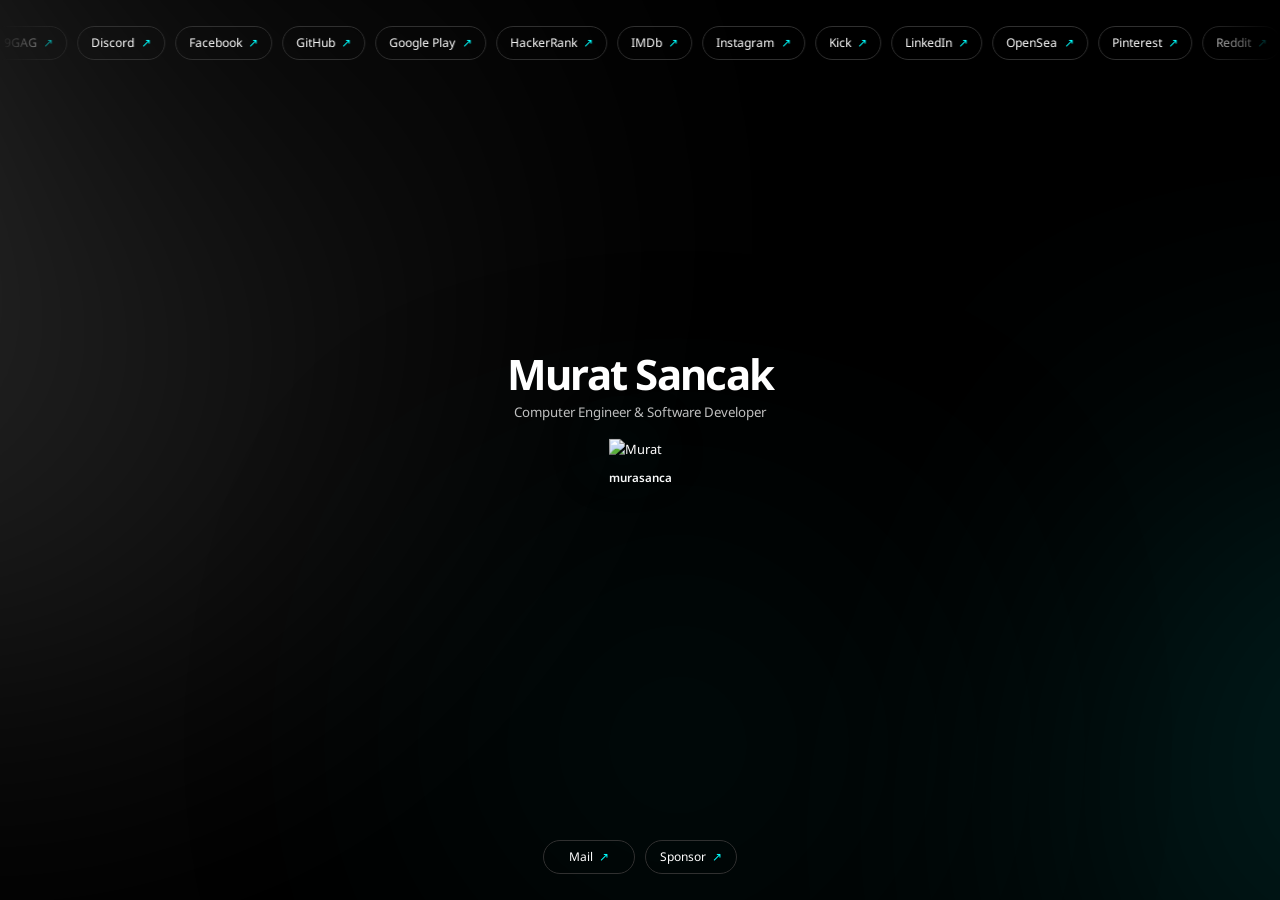
==== index.html @ 0aafee6d "Redesign murasanca.com Builds the production-ready static website for Murat Sancak.  - Adds an acces" ====
<!doctype html><html lang="en"><head><meta charset="utf-8"><meta name="viewport" content="width=device-width,initial-scale=1,viewport-fit=cover"><title>Murat Sancak — Computer Engineer & Software Developer</title><meta name="description" content="The official website of Murat Sancak (murasanca), a computer engineer and software developer."><link rel="canonical" href="https://murasanca.com/"><meta property="og:type" content="profile"><meta property="og:title" content="Murat Sancak — Computer Engineer & Software Developer"><meta property="og:description" content="Computer Engineer & Software Developer."><meta property="og:url" content="https://murasanca.com/"><meta name="twitter:card" content="summary_large_image"><meta name="theme-color" content="#05060a"><link rel="icon" href="https://raw.githubusercontent.com/murasanca/Database/refs/heads/main/MS/ms.svg" type="image/svg+xml"><link rel="stylesheet" href="/assets/css/site.css"><script type="application/ld+json">{"@context":"https://schema.org","@graph":[{"@type":"Person","@id":"https://murasanca.com/#person","name":"Murat Sancak","alternateName":"murasanca","url":"https://murasanca.com/","jobTitle":["Computer Engineer","Software Developer"],"sameAs":["https://github.com/murasanca","https://linkedin.murasanca.com","https://unity.murasanca.com","https://x.murasanca.com"]},{"@type":"WebSite","url":"https://murasanca.com/","name":"Murat Sancak — murasanca","publisher":{"@id":"https://murasanca.com/#person"}},{"@type":"ProfilePage","url":"https://murasanca.com/","name":"Murat Sancak","about":{"@id":"https://murasanca.com/#person"}}]}</script></head><body><a class="skip-link" href="#main">Skip To Content</a><div class="lights" aria-hidden="true"><i></i><i></i><i></i></div><main id="main" class="home"><section class="identity"><div class="identity-copy"><h1>Murat Sancak</h1><p class="title">Computer Engineer &amp; Software Developer</p></div><img class="center-logo" src="https://raw.githubusercontent.com/murasanca/Database/refs/heads/main/MS/ms.svg" width="1433" height="520" alt="Murat Sancak"><p class="handle">murasanca</p></section><section class="link-stream" aria-label="Linked List"><div class="marquee" data-marquee><div class="marquee-track">
<a href="https://9gag.murasanca.com" target="_blank" rel="noopener noreferrer">9GAG <span>↗</span></a><a href="https://discord.murasanca.com" target="_blank" rel="noopener noreferrer">Discord <span>↗</span></a><a href="https://facebook.murasanca.com" target="_blank" rel="noopener noreferrer">Facebook <span>↗</span></a><a href="https://github.murasanca.com" target="_blank" rel="noopener noreferrer">GitHub <span>↗</span></a><a href="https://googleplay.murasanca.com" target="_blank" rel="noopener noreferrer">Google Play <span>↗</span></a><a href="https://hackerrank.murasanca.com" target="_blank" rel="noopener noreferrer">HackerRank <span>↗</span></a><a href="https://imdb.murasanca.com" target="_blank" rel="noopener noreferrer">IMDb <span>↗</span></a><a href="https://instagram.murasanca.com" target="_blank" rel="noopener noreferrer">Instagram <span>↗</span></a><a href="https://kick.murasanca.com" target="_blank" rel="noopener noreferrer">Kick <span>↗</span></a><a href="https://linkedin.murasanca.com" target="_blank" rel="noopener noreferrer">LinkedIn <span>↗</span></a><a href="https://opensea.murasanca.com" target="_blank" rel="noopener noreferrer">OpenSea <span>↗</span></a><a href="https://pinterest.murasanca.com" target="_blank" rel="noopener noreferrer">Pinterest <span>↗</span></a><a href="https://reddit.murasanca.com" target="_blank" rel="noopener noreferrer">Reddit <span>↗</span></a><a href="https://soundcloud.murasanca.com" target="_blank" rel="noopener noreferrer">SoundCloud <span>↗</span></a><a href="https://spotify.murasanca.com" target="_blank" rel="noopener noreferrer">Spotify <span>↗</span></a><a href="https://steam.murasanca.com" target="_blank" rel="noopener noreferrer">Steam <span>↗</span></a><a href="https://telegram.murasanca.com" target="_blank" rel="noopener noreferrer">Telegram <span>↗</span></a><a href="https://threads.murasanca.com" target="_blank" rel="noopener noreferrer">Threads <span>↗</span></a><a href="https://tiktok.murasanca.com" target="_blank" rel="noopener noreferrer">TikTok <span>↗</span></a><a href="https://turkcell.murasanca.com" target="_blank" rel="noopener noreferrer">Turkcell <span>↗</span></a><a href="https://twitch.murasanca.com" target="_blank" rel="noopener noreferrer">Twitch <span>↗</span></a><a href="https://unity.murasanca.com" target="_blank" rel="noopener noreferrer">Unity <span>↗</span></a><a href="https://x.murasanca.com" target="_blank" rel="noopener noreferrer">X <span>↗</span></a><a href="https://youtube.murasanca.com" target="_blank" rel="noopener noreferrer">YouTube <span>↗</span></a></div></div></section><nav class="actions" aria-label="Contact And Support"><a href="mailto:murasanca@pm.me" target="_blank" rel="noopener noreferrer">Mail <span>↗</span></a><a href="https://github.com/sponsors/murasanca" target="_blank" rel="noopener noreferrer">Sponsor <span>↗</span></a></nav></main><script src="/assets/js/site.js" defer></script></body></html>
---- assets/css/site.css ----
@import url('https://fonts.googleapis.com/css2?family=Noto+Sans:wght@400;600;700&display=swap');:root{color-scheme:dark;--phi:1.618;--edge:clamp(.75rem,2.2vmin,1.618rem);--u:clamp(.5rem,.44rem + .25vw,.809rem);--s1:calc(var(--u)*var(--phi));--s2:calc(var(--s1)*var(--phi));--s3:calc(var(--s2)*var(--phi));--s4:calc(var(--s3)*var(--phi));--f0:clamp(.68rem,.63rem + .22vw,.88rem);--f1:calc(var(--f0)*var(--phi));--f2:calc(var(--f1)*var(--phi));--white:#FFFFFF;--gray:#808080;--light-gray:#C0C0C0;--cyan:#00FFFF;--black:#000000}*{box-sizing:border-box}html,body{background:var(--black)}body{margin:0;min-height:100dvh;color:var(--white);font:400 var(--f0)/1.618 'Noto Sans',sans-serif;overflow:hidden}a{color:inherit;text-decoration:none}img,iframe{max-width:100%}:focus-visible{outline:2px solid var(--cyan);outline-offset:calc(var(--u)/var(--phi))}.skip-link{position:fixed;z-index:100;left:var(--edge);top:var(--edge);padding:var(--u) var(--s1);border-radius:999px;background:#101010;transform:translateY(-200%)}.skip-link:focus{transform:none}.lights{position:fixed;inset:0;z-index:0;overflow:hidden;pointer-events:none;background:#000000}.lights i{position:absolute;display:block;aspect-ratio:1;border-radius:50%;filter:blur(clamp(5rem,12vw,10rem));opacity:.22;will-change:transform}.lights i:nth-child(1){width:61.8vmax;left:-38.2vmax;top:-23.6vmax;background:conic-gradient(#000000,#101010,#202020,#303030,#404040,#505050,#606060,#707070,#808080,#909090,#A0A0A0,#B0B0B0,#C0C0C0,#D0D0D0,#E0E0E0,#F0F0F0,#FFFFFF,#808080,#000000);animation:light-one 26.18s ease-in-out infinite alternate}.lights i:nth-child(2){width:38.2vmax;right:-23.6vmax;bottom:-14.6vmax;background:conic-gradient(#00FFFF,#00F0F0,#00E0E0,#00D0D0,#00C0C0,#00B0B0,#00A0A0,#009090,#008080,#007070,#006060,#005050,#004040,#003030,#002020,#001010,#00FFFF);animation:light-two 32.36s ease-in-out infinite alternate}.lights i:nth-child(3){width:23.6vmax;left:38.2vw;top:61.8vh;background:radial-gradient(circle,#00FFFF,#008080 38.2%,#001010 61.8%,transparent);animation:light-three 21.18s ease-in-out infinite alternate}@keyframes light-one{to{transform:translate3d(61.8vw,38.2vh,0) scale(.618) rotate(137.5deg)}}@keyframes light-two{to{transform:translate3d(-61.8vw,-23.6vh,0) scale(1.618) rotate(-222.5deg)}}@keyframes light-three{to{transform:translate3d(-23.6vw,-61.8vh,0) scale(1.618)}}.home{position:relative;z-index:1;width:100vw;height:100dvh;min-height:34rem;overflow:hidden}.identity{position:absolute;inset:0;display:grid;place-items:center;pointer-events:none}.center-logo{position:absolute;z-index:5;left:50%;top:50%;width:clamp(4.5rem,8vw,7.5rem);height:auto;transform:translate(-50%,-50%);pointer-events:none;filter:drop-shadow(0 0 var(--s2) #003030)}.identity-copy{position:absolute;left:50%;bottom:calc(50% + clamp(2.25rem,4vw,3.75rem) + var(--s1));transform:translateX(-50%);width:min(92vw,38rem);display:grid;justify-items:center;gap:var(--u);text-align:center;pointer-events:auto}.identity-copy h1,.identity-copy p{margin:0}.identity-copy h1{color:var(--white);font-size:var(--f2);line-height:1;letter-spacing:-.04em}.identity-copy .title{color:var(--light-gray);font-size:var(--f0)}.identity-copy .handle{color:var(--gray);font-size:var(--f1);font-weight:600}.actions{position:absolute;z-index:4;left:50%;top:calc(50% + clamp(2.25rem,4vw,3.75rem) + var(--s1));transform:translateX(-50%);display:flex;justify-content:center;gap:var(--u);pointer-events:auto}.actions a,.marquee-track a{display:inline-flex;align-items:center;justify-content:center;min-height:var(--s2);padding:var(--u) var(--s1);border:1px solid #303030;border-radius:999px;background:transparent;color:var(--white);font-size:var(--f0);white-space:nowrap;transition:border-color .25s,color .25s}.actions a:hover,.marquee-track a:hover{border-color:var(--cyan);color:var(--cyan)}.actions a span,.marquee-track a span{margin-left:calc(var(--u)/var(--phi));color:var(--cyan)}.link-stream{position:absolute;z-index:3;left:0;right:0;top:calc(50% + clamp(2.25rem,4vw,3.75rem) + var(--s1) + var(--s2) + var(--s2));overflow:hidden;mask-image:linear-gradient(90deg,transparent,#000 7%,#000 93%,transparent)}.marquee{width:100%;overflow:hidden}.marquee-track{display:flex;width:max-content;gap:var(--u);animation:marquee 42s linear infinite}.marquee:hover .marquee-track,.marquee:focus-within .marquee-track{animation-play-state:paused}@keyframes marquee{to{transform:translateX(-50%)}}.shell{width:min(calc(100% - var(--s2)),56rem);margin-inline:auto}.legal{padding-block:var(--s4);overflow:visible}.legal h1{font-size:var(--f2);line-height:1}.legal h2{font-size:var(--f1);margin-top:var(--s3)}.legal p,.legal li{color:#C0C0C0}.breadcrumbs{margin-bottom:var(--s2);color:var(--gray)}.search-box{margin:var(--s1) 0}.search-box input{width:100%;min-height:var(--s3);padding:0 var(--s1);border:1px solid #303030;border-radius:999px;background:#101010;color:var(--white);font:inherit}.results{display:grid;gap:var(--u)}.result{padding:var(--s1);border:1px solid #303030;border-radius:var(--s1);background:#101010}.error-page{min-height:100dvh;display:grid;place-items:center;text-align:center;padding:var(--s1);overflow:auto}.error-page .infinity{font-size:clamp(9rem,35vw,23rem);line-height:.6;color:transparent;-webkit-text-stroke:1px var(--cyan);text-shadow:0 0 var(--s3) #005050}.button{display:inline-flex;min-height:var(--s2);align-items:center;padding:var(--u) var(--s1);border:1px solid #303030;border-radius:999px;background:transparent}.muted{color:var(--gray)}.sr-only{position:absolute;width:1px;height:1px;padding:0;margin:-1px;overflow:hidden;clip:rect(0,0,0,0);white-space:nowrap;border:0}@media(max-width:560px){.home{min-height:30rem}.identity-copy{bottom:calc(50% + 2.25rem + var(--u));gap:calc(var(--u)/var(--phi))}.identity-copy h1{font-size:clamp(1.55rem,8vw,2.2rem)}.identity-copy .title{font-size:.58rem}.identity-copy .handle{font-size:.82rem}.center-logo{width:4.5rem}.actions{top:calc(50% + 2.25rem + var(--u))}.actions a{padding:.35rem .65rem;min-height:2rem;font-size:.62rem}.link-stream{top:calc(50% + 2.25rem + var(--u) + 2rem + var(--s1))}.marquee-track a{padding:.28rem .5rem;min-height:1.8rem;font-size:.5rem}}@media(max-height:650px){.identity-copy{bottom:calc(50% + 2rem + var(--u))}.identity-copy h1{font-size:1.45rem}.identity-copy .title{font-size:.52rem}.identity-copy .handle{font-size:.72rem}.center-logo{width:4rem}.actions{top:calc(50% + 2rem + var(--u))}.actions a{min-height:1.8rem;padding:.25rem .55rem;font-size:.56rem}.link-stream{top:calc(50% + 2rem + var(--u) + 1.8rem + var(--u))}}@media(prefers-reduced-motion:reduce){.lights i,.marquee-track{animation:none}.marquee-track{flex-wrap:wrap;width:100%;justify-content:center;max-height:var(--s4);overflow:auto}}

/* Fixed-scale home composition */
body.legal-page{overflow-x:hidden;overflow-y:auto}.legal article>img{display:block;width:min(61.8%,20rem);height:auto;margin:var(--s3) auto}.search-page{overflow:hidden}.search-shell{display:grid;gap:var(--s1);place-content:center;justify-items:center;width:min(calc(100% - var(--s2)),38rem);min-height:100dvh;margin-inline:auto;text-align:center}.search-shell h1{margin:0;font-size:var(--f2)}.search-shell .search-box,.search-shell .results{width:100%;margin:0}.search-shell .search-box input{text-align:center}.search-shell .search-box input::placeholder{color:var(--gray);text-align:center;opacity:1}.search-shell .results{max-height:38.2vh;overflow-y:auto}.search-shell .result{text-align:center}
.home{width:100vw;height:100dvh;min-width:0;min-height:0;overflow:hidden}.lights i:nth-child(1){width:989px}.lights i:nth-child(2){width:611px}.lights i:nth-child(3){width:378px}.identity{position:absolute;inset:0;display:block}.center-logo{left:50%;top:50%;width:112px;transform:translate(-50%,-50%)}.identity-copy{left:50%;bottom:calc(50% + 20px + 16px);width:520px;gap:10px;transform:translateX(-50%)}.identity-copy h1{font-size:42px}.identity-copy .title{font-size:14px}.identity>.handle{position:absolute;left:50%;top:calc(50% + 20px + 16px);margin:0;transform:translateX(-50%);color:var(--gray);font-size:22px;font-weight:600;white-space:nowrap}.link-stream{top:26px;left:0;right:0}.marquee-track{gap:10px}.marquee-track a{min-height:34px;padding:6px 13px;font-size:12px}.actions{position:absolute;left:50%;top:auto;bottom:26px;transform:translateX(-50%);gap:10px}.actions a{min-width:92px;min-height:34px;padding:6px 13px;font-size:12px}
@media(max-width:560px){.home{min-height:0}.identity-copy{bottom:calc(50% + 20px + 16px);width:520px;gap:10px}.identity-copy h1{font-size:42px}.identity-copy .title{font-size:14px}.center-logo{width:112px}.identity>.handle{top:calc(50% + 20px + 16px);font-size:22px}.actions{top:auto;bottom:26px}.actions a{min-width:92px;min-height:34px;padding:6px 13px;font-size:12px}.link-stream{top:26px}.marquee-track a{min-height:34px;padding:6px 13px;font-size:12px}}
@media(max-height:650px){.identity-copy{bottom:calc(50% + 20px + 16px)}.identity-copy h1{font-size:42px}.identity-copy .title{font-size:14px}.center-logo{width:112px}.identity>.handle{top:calc(50% + 20px + 16px);font-size:22px}.actions{top:auto;bottom:26px}.actions a{min-height:34px;padding:6px 13px;font-size:12px}.link-stream{top:26px}}

.marquee-track{animation:none}.marquee-track.is-ready{animation:marquee-fixed 42s linear infinite}.marquee:hover .marquee-track.is-ready,.marquee:focus-within .marquee-track.is-ready{animation-play-state:paused}@keyframes marquee-fixed{to{transform:translateX(calc(var(--loop-distance)*-1px))}}

/* Continuous stream and exact identity geometry */
:root{--identity-y:10px;--logo-width:62px;--logo-height:22.5px}.center-logo{width:var(--logo-width);height:auto}.identity-copy{position:static;width:auto;display:contents;transform:none}.identity-copy h1{position:absolute;left:50%;bottom:calc(50% + var(--logo-height)/2 + var(--identity-y)*2 + 14px + var(--identity-y));width:max-content;font-size:42px;line-height:42px;transform:translateX(-50%);transform-origin:center}.identity-copy .title{position:absolute;left:50%;bottom:calc(50% + var(--logo-height)/2 + var(--identity-y)*2);width:max-content;font-size:14px;line-height:14px;white-space:nowrap;transform:translateX(-50%);transform-origin:center}.identity>.handle{top:calc(50% + var(--logo-height)/2 + var(--identity-y));font-size:14px;line-height:14px;transform:translateX(-50%);transform-origin:center}.marquee-track,.marquee-track.is-ready{animation:none!important;will-change:transform}.marquee:hover .marquee-track,.marquee:focus-within .marquee-track{animation-play-state:running}
@media(max-width:560px){.center-logo{width:var(--logo-width)}.identity-copy h1{bottom:calc(50% + var(--logo-height)/2 + var(--identity-y)*2 + 14px + var(--identity-y));font-size:42px;line-height:42px}.identity-copy .title{bottom:calc(50% + var(--logo-height)/2 + var(--identity-y)*2);font-size:14px;line-height:14px}.identity>.handle{top:calc(50% + var(--logo-height)/2 + var(--identity-y));font-size:14px;line-height:14px}}
@media(max-height:650px){.center-logo{width:var(--logo-width)}.identity-copy h1{bottom:calc(50% + var(--logo-height)/2 + var(--identity-y)*2 + 14px + var(--identity-y));font-size:42px;line-height:42px}.identity-copy .title{bottom:calc(50% + var(--logo-height)/2 + var(--identity-y)*2);font-size:14px;line-height:14px}.identity>.handle{top:calc(50% + var(--logo-height)/2 + var(--identity-y));font-size:14px;line-height:14px}}

.identity>.handle{color:#FFFFFF}.identity-copy .title,.identity>.handle{font-stretch:normal;letter-spacing:normal}.marquee{contain:layout paint}.marquee-track{will-change:transform;backface-visibility:hidden;transform:translate3d(0,0,0)}.marquee-track a.is-under-pointer{border-color:var(--cyan);color:var(--cyan)}
html{-webkit-touch-callout:none;-webkit-user-select:none;user-select:none}
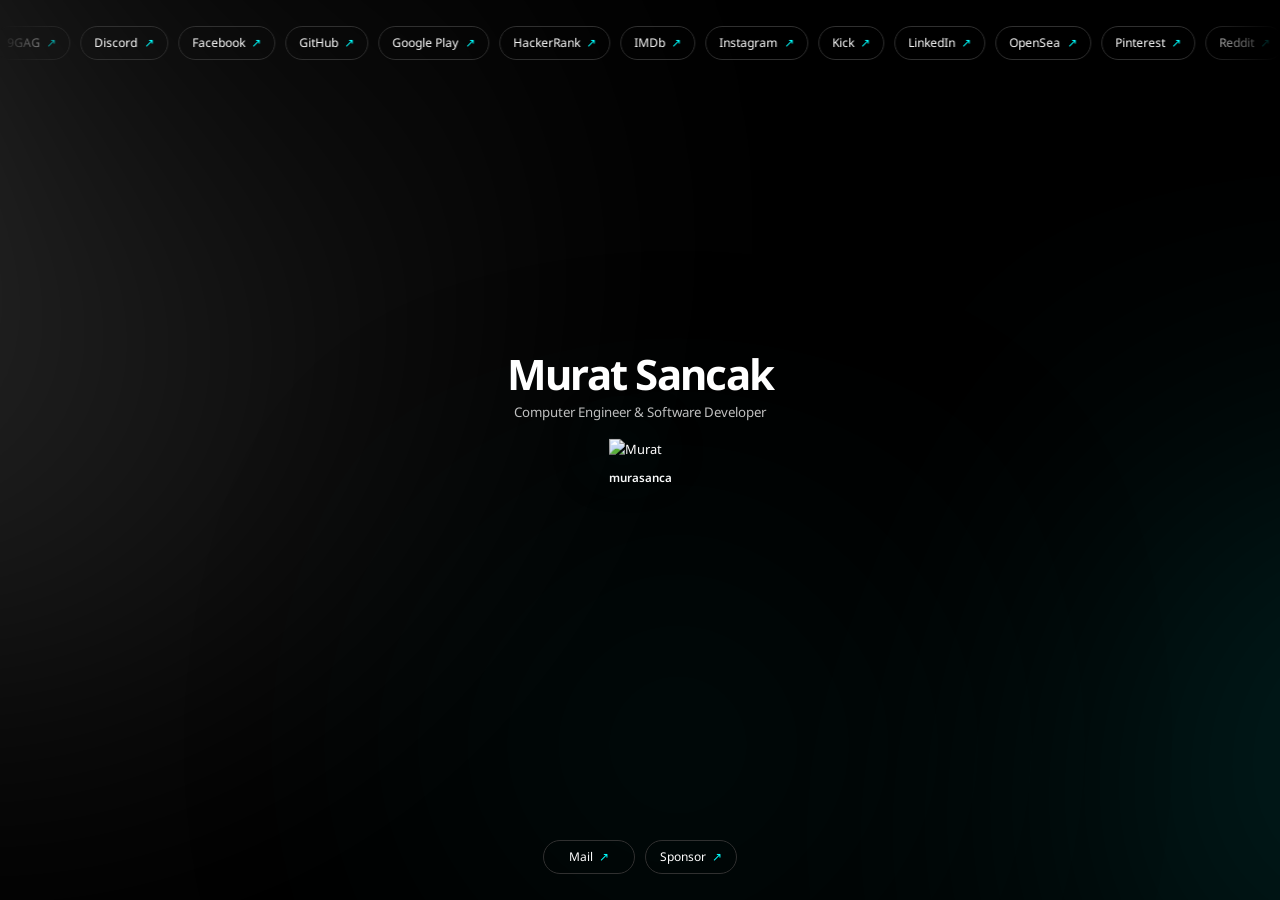
==== commit 66a34193: "Update Browser Tab Title Sets the homepage browser tab title to murasanca." ====
--- a/index.html
+++ b/index.html
@@ -1,2 +1,2 @@
-<!doctype html><html lang="en"><head><meta charset="utf-8"><meta name="viewport" content="width=device-width,initial-scale=1,viewport-fit=cover"><title>Murat Sancak — Computer Engineer & Software Developer</title><meta name="description" content="The official website of Murat Sancak (murasanca), a computer engineer and software developer."><link rel="canonical" href="https://murasanca.com/"><meta property="og:type" content="profile"><meta property="og:title" content="Murat Sancak — Computer Engineer & Software Developer"><meta property="og:description" content="Computer Engineer & Software Developer."><meta property="og:url" content="https://murasanca.com/"><meta name="twitter:card" content="summary_large_image"><meta name="theme-color" content="#05060a"><link rel="icon" href="https://raw.githubusercontent.com/murasanca/Database/refs/heads/main/MS/ms.svg" type="image/svg+xml"><link rel="stylesheet" href="/assets/css/site.css"><script type="application/ld+json">{"@context":"https://schema.org","@graph":[{"@type":"Person","@id":"https://murasanca.com/#person","name":"Murat Sancak","alternateName":"murasanca","url":"https://murasanca.com/","jobTitle":["Computer Engineer","Software Developer"],"sameAs":["https://github.com/murasanca","https://linkedin.murasanca.com","https://unity.murasanca.com","https://x.murasanca.com"]},{"@type":"WebSite","url":"https://murasanca.com/","name":"Murat Sancak — murasanca","publisher":{"@id":"https://murasanca.com/#person"}},{"@type":"ProfilePage","url":"https://murasanca.com/","name":"Murat Sancak","about":{"@id":"https://murasanca.com/#person"}}]}</script></head><body><a class="skip-link" href="#main">Skip To Content</a><div class="lights" aria-hidden="true"><i></i><i></i><i></i></div><main id="main" class="home"><section class="identity"><div class="identity-copy"><h1>Murat Sancak</h1><p class="title">Computer Engineer &amp; Software Developer</p></div><img class="center-logo" src="https://raw.githubusercontent.com/murasanca/Database/refs/heads/main/MS/ms.svg" width="1433" height="520" alt="Murat Sancak"><p class="handle">murasanca</p></section><section class="link-stream" aria-label="Linked List"><div class="marquee" data-marquee><div class="marquee-track">
+<!doctype html><html lang="en"><head><meta charset="utf-8"><meta name="viewport" content="width=device-width,initial-scale=1,viewport-fit=cover"><title>murasanca</title><meta name="description" content="The official website of Murat Sancak (murasanca), a computer engineer and software developer."><link rel="canonical" href="https://murasanca.com/"><meta property="og:type" content="profile"><meta property="og:title" content="Murat Sancak — Computer Engineer & Software Developer"><meta property="og:description" content="Computer Engineer & Software Developer."><meta property="og:url" content="https://murasanca.com/"><meta name="twitter:card" content="summary_large_image"><meta name="theme-color" content="#05060a"><link rel="icon" href="https://raw.githubusercontent.com/murasanca/Database/refs/heads/main/MS/ms.svg" type="image/svg+xml"><link rel="stylesheet" href="/assets/css/site.css"><script type="application/ld+json">{"@context":"https://schema.org","@graph":[{"@type":"Person","@id":"https://murasanca.com/#person","name":"Murat Sancak","alternateName":"murasanca","url":"https://murasanca.com/","jobTitle":["Computer Engineer","Software Developer"],"sameAs":["https://github.com/murasanca","https://linkedin.murasanca.com","https://unity.murasanca.com","https://x.murasanca.com"]},{"@type":"WebSite","url":"https://murasanca.com/","name":"Murat Sancak — murasanca","publisher":{"@id":"https://murasanca.com/#person"}},{"@type":"ProfilePage","url":"https://murasanca.com/","name":"Murat Sancak","about":{"@id":"https://murasanca.com/#person"}}]}</script></head><body><a class="skip-link" href="#main">Skip To Content</a><div class="lights" aria-hidden="true"><i></i><i></i><i></i></div><main id="main" class="home"><section class="identity"><div class="identity-copy"><h1>Murat Sancak</h1><p class="title">Computer Engineer &amp; Software Developer</p></div><img class="center-logo" src="https://raw.githubusercontent.com/murasanca/Database/refs/heads/main/MS/ms.svg" width="1433" height="520" alt="Murat Sancak"><p class="handle">murasanca</p></section><section class="link-stream" aria-label="Linked List"><div class="marquee" data-marquee><div class="marquee-track">
 <a href="https://9gag.murasanca.com" target="_blank" rel="noopener noreferrer">9GAG <span>↗</span></a><a href="https://discord.murasanca.com" target="_blank" rel="noopener noreferrer">Discord <span>↗</span></a><a href="https://facebook.murasanca.com" target="_blank" rel="noopener noreferrer">Facebook <span>↗</span></a><a href="https://github.murasanca.com" target="_blank" rel="noopener noreferrer">GitHub <span>↗</span></a><a href="https://googleplay.murasanca.com" target="_blank" rel="noopener noreferrer">Google Play <span>↗</span></a><a href="https://hackerrank.murasanca.com" target="_blank" rel="noopener noreferrer">HackerRank <span>↗</span></a><a href="https://imdb.murasanca.com" target="_blank" rel="noopener noreferrer">IMDb <span>↗</span></a><a href="https://instagram.murasanca.com" target="_blank" rel="noopener noreferrer">Instagram <span>↗</span></a><a href="https://kick.murasanca.com" target="_blank" rel="noopener noreferrer">Kick <span>↗</span></a><a href="https://linkedin.murasanca.com" target="_blank" rel="noopener noreferrer">LinkedIn <span>↗</span></a><a href="https://opensea.murasanca.com" target="_blank" rel="noopener noreferrer">OpenSea <span>↗</span></a><a href="https://pinterest.murasanca.com" target="_blank" rel="noopener noreferrer">Pinterest <span>↗</span></a><a href="https://reddit.murasanca.com" target="_blank" rel="noopener noreferrer">Reddit <span>↗</span></a><a href="https://soundcloud.murasanca.com" target="_blank" rel="noopener noreferrer">SoundCloud <span>↗</span></a><a href="https://spotify.murasanca.com" target="_blank" rel="noopener noreferrer">Spotify <span>↗</span></a><a href="https://steam.murasanca.com" target="_blank" rel="noopener noreferrer">Steam <span>↗</span></a><a href="https://telegram.murasanca.com" target="_blank" rel="noopener noreferrer">Telegram <span>↗</span></a><a href="https://threads.murasanca.com" target="_blank" rel="noopener noreferrer">Threads <span>↗</span></a><a href="https://tiktok.murasanca.com" target="_blank" rel="noopener noreferrer">TikTok <span>↗</span></a><a href="https://turkcell.murasanca.com" target="_blank" rel="noopener noreferrer">Turkcell <span>↗</span></a><a href="https://twitch.murasanca.com" target="_blank" rel="noopener noreferrer">Twitch <span>↗</span></a><a href="https://unity.murasanca.com" target="_blank" rel="noopener noreferrer">Unity <span>↗</span></a><a href="https://x.murasanca.com" target="_blank" rel="noopener noreferrer">X <span>↗</span></a><a href="https://youtube.murasanca.com" target="_blank" rel="noopener noreferrer">YouTube <span>↗</span></a></div></div></section><nav class="actions" aria-label="Contact And Support"><a href="mailto:murasanca@pm.me" target="_blank" rel="noopener noreferrer">Mail <span>↗</span></a><a href="https://github.com/sponsors/murasanca" target="_blank" rel="noopener noreferrer">Sponsor <span>↗</span></a></nav></main><script src="/assets/js/site.js" defer></script></body></html>
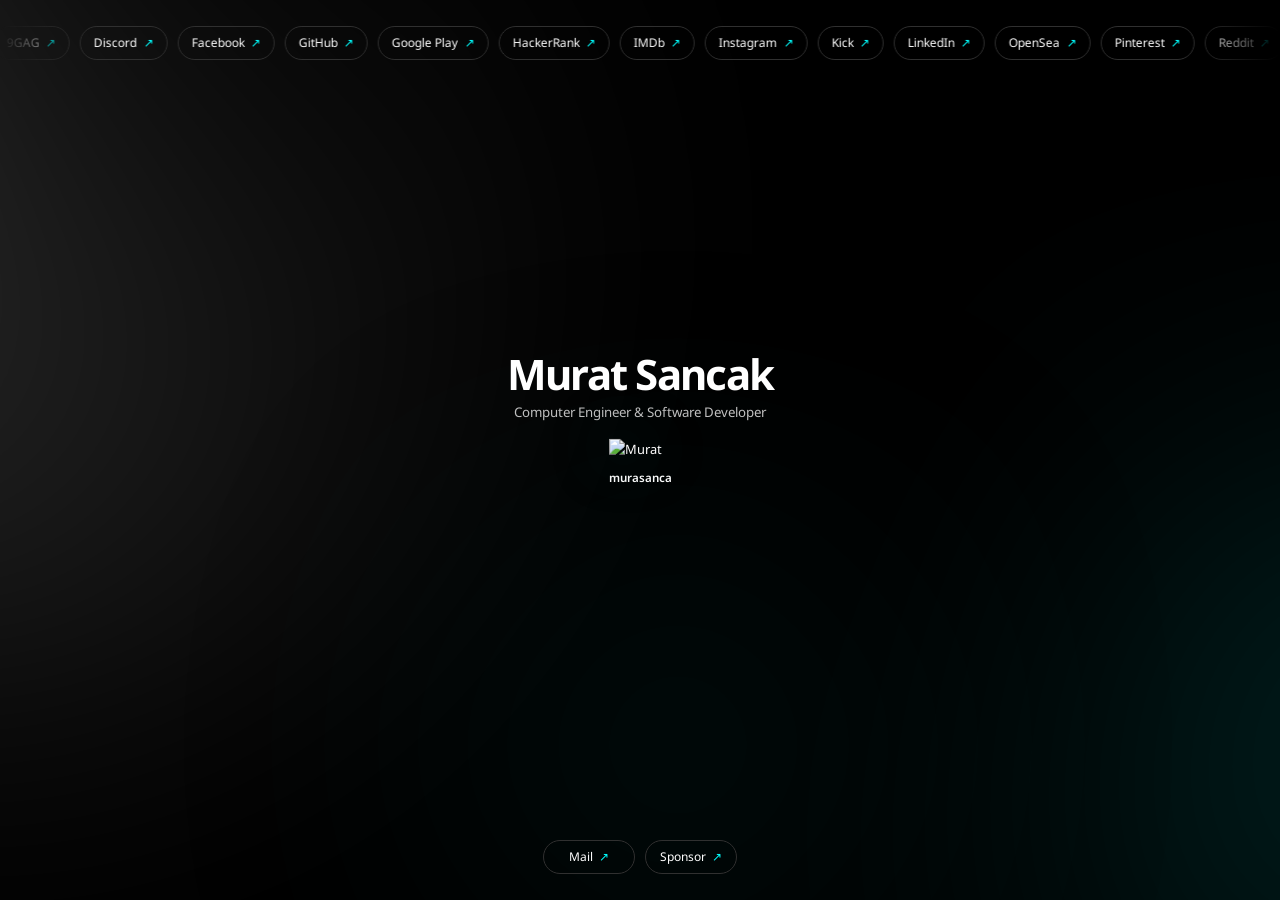
==== commit 11581d7d: "Fix Favicon & Page Interaction States - Corrects malformed HTML across all pages. - Fixes favicon re" ====
--- a/index.html
+++ b/index.html
@@ -1,2 +1,2 @@
-<!doctype html><html lang="en"><head><meta charset="utf-8"><meta name="viewport" content="width=device-width,initial-scale=1,viewport-fit=cover"><title>murasanca</title><meta name="description" content="The official website of Murat Sancak (murasanca), a computer engineer and software developer."><link rel="canonical" href="https://murasanca.com/"><meta property="og:type" content="profile"><meta property="og:title" content="Murat Sancak — Computer Engineer & Software Developer"><meta property="og:description" content="Computer Engineer & Software Developer."><meta property="og:url" content="https://murasanca.com/"><meta name="twitter:card" content="summary_large_image"><meta name="theme-color" content="#05060a"><link rel="icon" href="https://raw.githubusercontent.com/murasanca/Database/refs/heads/main/MS/ms.svg" type="image/svg+xml"><link rel="stylesheet" href="/assets/css/site.css"><script type="application/ld+json">{"@context":"https://schema.org","@graph":[{"@type":"Person","@id":"https://murasanca.com/#person","name":"Murat Sancak","alternateName":"murasanca","url":"https://murasanca.com/","jobTitle":["Computer Engineer","Software Developer"],"sameAs":["https://github.com/murasanca","https://linkedin.murasanca.com","https://unity.murasanca.com","https://x.murasanca.com"]},{"@type":"WebSite","url":"https://murasanca.com/","name":"Murat Sancak — murasanca","publisher":{"@id":"https://murasanca.com/#person"}},{"@type":"ProfilePage","url":"https://murasanca.com/","name":"Murat Sancak","about":{"@id":"https://murasanca.com/#person"}}]}</script></head><body><a class="skip-link" href="#main">Skip To Content</a><div class="lights" aria-hidden="true"><i></i><i></i><i></i></div><main id="main" class="home"><section class="identity"><div class="identity-copy"><h1>Murat Sancak</h1><p class="title">Computer Engineer &amp; Software Developer</p></div><img class="center-logo" src="https://raw.githubusercontent.com/murasanca/Database/refs/heads/main/MS/ms.svg" width="1433" height="520" alt="Murat Sancak"><p class="handle">murasanca</p></section><section class="link-stream" aria-label="Linked List"><div class="marquee" data-marquee><div class="marquee-track">
+<!doctype html><html lang="en"><head><meta charset="utf-8"><meta name="viewport" content="width=device-width,initial-scale=1,viewport-fit=cover"><title>murasanca</title><meta name="description" content="The official website of Murat Sancak (murasanca), a computer engineer and software developer."><link rel="canonical" href="https://murasanca.com/"><meta property="og:type" content="profile"><meta property="og:title" content="Murat Sancak — Computer Engineer & Software Developer"><meta property="og:description" content="Computer Engineer & Software Developer."><meta property="og:url" content="https://murasanca.com/"><meta name="twitter:card" content="summary_large_image"><meta name="theme-color" content="#05060a"><link rel="icon" href="https://raw.githubusercontent.com/murasanca/Database/refs/heads/main/MS/ms.svg" type="image/svg+xml" sizes="any"><link rel="stylesheet" href="/assets/css/site.css"><script type="application/ld+json">{"@context":"https://schema.org","@graph":[{"@type":"Person","@id":"https://murasanca.com/#person","name":"Murat Sancak","alternateName":"murasanca","url":"https://murasanca.com/","jobTitle":["Computer Engineer","Software Developer"],"sameAs":["https://github.com/murasanca","https://linkedin.murasanca.com","https://unity.murasanca.com","https://x.murasanca.com"]},{"@type":"WebSite","url":"https://murasanca.com/","name":"Murat Sancak — murasanca","publisher":{"@id":"https://murasanca.com/#person"}},{"@type":"ProfilePage","url":"https://murasanca.com/","name":"Murat Sancak","about":{"@id":"https://murasanca.com/#person"}}]}</script></head><body><div class="lights" aria-hidden="true"><i></i><i></i><i></i></div><main id="main" class="home"><section class="identity"><div class="identity-copy"><h1>Murat Sancak</h1><p class="title">Computer Engineer &amp; Software Developer</p></div><img class="center-logo" src="https://raw.githubusercontent.com/murasanca/Database/refs/heads/main/MS/ms.svg" width="1433" height="520" alt="Murat Sancak"><p class="handle">murasanca</p></section><section class="link-stream" aria-label="Linked List"><div class="marquee" data-marquee><div class="marquee-track">
 <a href="https://9gag.murasanca.com" target="_blank" rel="noopener noreferrer">9GAG <span>↗</span></a><a href="https://discord.murasanca.com" target="_blank" rel="noopener noreferrer">Discord <span>↗</span></a><a href="https://facebook.murasanca.com" target="_blank" rel="noopener noreferrer">Facebook <span>↗</span></a><a href="https://github.murasanca.com" target="_blank" rel="noopener noreferrer">GitHub <span>↗</span></a><a href="https://googleplay.murasanca.com" target="_blank" rel="noopener noreferrer">Google Play <span>↗</span></a><a href="https://hackerrank.murasanca.com" target="_blank" rel="noopener noreferrer">HackerRank <span>↗</span></a><a href="https://imdb.murasanca.com" target="_blank" rel="noopener noreferrer">IMDb <span>↗</span></a><a href="https://instagram.murasanca.com" target="_blank" rel="noopener noreferrer">Instagram <span>↗</span></a><a href="https://kick.murasanca.com" target="_blank" rel="noopener noreferrer">Kick <span>↗</span></a><a href="https://linkedin.murasanca.com" target="_blank" rel="noopener noreferrer">LinkedIn <span>↗</span></a><a href="https://opensea.murasanca.com" target="_blank" rel="noopener noreferrer">OpenSea <span>↗</span></a><a href="https://pinterest.murasanca.com" target="_blank" rel="noopener noreferrer">Pinterest <span>↗</span></a><a href="https://reddit.murasanca.com" target="_blank" rel="noopener noreferrer">Reddit <span>↗</span></a><a href="https://soundcloud.murasanca.com" target="_blank" rel="noopener noreferrer">SoundCloud <span>↗</span></a><a href="https://spotify.murasanca.com" target="_blank" rel="noopener noreferrer">Spotify <span>↗</span></a><a href="https://steam.murasanca.com" target="_blank" rel="noopener noreferrer">Steam <span>↗</span></a><a href="https://telegram.murasanca.com" target="_blank" rel="noopener noreferrer">Telegram <span>↗</span></a><a href="https://threads.murasanca.com" target="_blank" rel="noopener noreferrer">Threads <span>↗</span></a><a href="https://tiktok.murasanca.com" target="_blank" rel="noopener noreferrer">TikTok <span>↗</span></a><a href="https://turkcell.murasanca.com" target="_blank" rel="noopener noreferrer">Turkcell <span>↗</span></a><a href="https://twitch.murasanca.com" target="_blank" rel="noopener noreferrer">Twitch <span>↗</span></a><a href="https://unity.murasanca.com" target="_blank" rel="noopener noreferrer">Unity <span>↗</span></a><a href="https://x.murasanca.com" target="_blank" rel="noopener noreferrer">X <span>↗</span></a><a href="https://youtube.murasanca.com" target="_blank" rel="noopener noreferrer">YouTube <span>↗</span></a></div></div></section><nav class="actions" aria-label="Contact And Support"><a href="mailto:murasanca@pm.me" target="_blank" rel="noopener noreferrer">Mail <span>↗</span></a><a href="https://github.com/sponsors/murasanca" target="_blank" rel="noopener noreferrer">Sponsor <span>↗</span></a></nav></main><script src="/assets/js/site.js" defer></script></body></html>
--- a/assets/css/site.css
+++ b/assets/css/site.css
@@ -1,4 +1,4 @@
-@import url('https://fonts.googleapis.com/css2?family=Noto+Sans:wght@400;600;700&display=swap');:root{color-scheme:dark;--phi:1.618;--edge:clamp(.75rem,2.2vmin,1.618rem);--u:clamp(.5rem,.44rem + .25vw,.809rem);--s1:calc(var(--u)*var(--phi));--s2:calc(var(--s1)*var(--phi));--s3:calc(var(--s2)*var(--phi));--s4:calc(var(--s3)*var(--phi));--f0:clamp(.68rem,.63rem + .22vw,.88rem);--f1:calc(var(--f0)*var(--phi));--f2:calc(var(--f1)*var(--phi));--white:#FFFFFF;--gray:#808080;--light-gray:#C0C0C0;--cyan:#00FFFF;--black:#000000}*{box-sizing:border-box}html,body{background:var(--black)}body{margin:0;min-height:100dvh;color:var(--white);font:400 var(--f0)/1.618 'Noto Sans',sans-serif;overflow:hidden}a{color:inherit;text-decoration:none}img,iframe{max-width:100%}:focus-visible{outline:2px solid var(--cyan);outline-offset:calc(var(--u)/var(--phi))}.skip-link{position:fixed;z-index:100;left:var(--edge);top:var(--edge);padding:var(--u) var(--s1);border-radius:999px;background:#101010;transform:translateY(-200%)}.skip-link:focus{transform:none}.lights{position:fixed;inset:0;z-index:0;overflow:hidden;pointer-events:none;background:#000000}.lights i{position:absolute;display:block;aspect-ratio:1;border-radius:50%;filter:blur(clamp(5rem,12vw,10rem));opacity:.22;will-change:transform}.lights i:nth-child(1){width:61.8vmax;left:-38.2vmax;top:-23.6vmax;background:conic-gradient(#000000,#101010,#202020,#303030,#404040,#505050,#606060,#707070,#808080,#909090,#A0A0A0,#B0B0B0,#C0C0C0,#D0D0D0,#E0E0E0,#F0F0F0,#FFFFFF,#808080,#000000);animation:light-one 26.18s ease-in-out infinite alternate}.lights i:nth-child(2){width:38.2vmax;right:-23.6vmax;bottom:-14.6vmax;background:conic-gradient(#00FFFF,#00F0F0,#00E0E0,#00D0D0,#00C0C0,#00B0B0,#00A0A0,#009090,#008080,#007070,#006060,#005050,#004040,#003030,#002020,#001010,#00FFFF);animation:light-two 32.36s ease-in-out infinite alternate}.lights i:nth-child(3){width:23.6vmax;left:38.2vw;top:61.8vh;background:radial-gradient(circle,#00FFFF,#008080 38.2%,#001010 61.8%,transparent);animation:light-three 21.18s ease-in-out infinite alternate}@keyframes light-one{to{transform:translate3d(61.8vw,38.2vh,0) scale(.618) rotate(137.5deg)}}@keyframes light-two{to{transform:translate3d(-61.8vw,-23.6vh,0) scale(1.618) rotate(-222.5deg)}}@keyframes light-three{to{transform:translate3d(-23.6vw,-61.8vh,0) scale(1.618)}}.home{position:relative;z-index:1;width:100vw;height:100dvh;min-height:34rem;overflow:hidden}.identity{position:absolute;inset:0;display:grid;place-items:center;pointer-events:none}.center-logo{position:absolute;z-index:5;left:50%;top:50%;width:clamp(4.5rem,8vw,7.5rem);height:auto;transform:translate(-50%,-50%);pointer-events:none;filter:drop-shadow(0 0 var(--s2) #003030)}.identity-copy{position:absolute;left:50%;bottom:calc(50% + clamp(2.25rem,4vw,3.75rem) + var(--s1));transform:translateX(-50%);width:min(92vw,38rem);display:grid;justify-items:center;gap:var(--u);text-align:center;pointer-events:auto}.identity-copy h1,.identity-copy p{margin:0}.identity-copy h1{color:var(--white);font-size:var(--f2);line-height:1;letter-spacing:-.04em}.identity-copy .title{color:var(--light-gray);font-size:var(--f0)}.identity-copy .handle{color:var(--gray);font-size:var(--f1);font-weight:600}.actions{position:absolute;z-index:4;left:50%;top:calc(50% + clamp(2.25rem,4vw,3.75rem) + var(--s1));transform:translateX(-50%);display:flex;justify-content:center;gap:var(--u);pointer-events:auto}.actions a,.marquee-track a{display:inline-flex;align-items:center;justify-content:center;min-height:var(--s2);padding:var(--u) var(--s1);border:1px solid #303030;border-radius:999px;background:transparent;color:var(--white);font-size:var(--f0);white-space:nowrap;transition:border-color .25s,color .25s}.actions a:hover,.marquee-track a:hover{border-color:var(--cyan);color:var(--cyan)}.actions a span,.marquee-track a span{margin-left:calc(var(--u)/var(--phi));color:var(--cyan)}.link-stream{position:absolute;z-index:3;left:0;right:0;top:calc(50% + clamp(2.25rem,4vw,3.75rem) + var(--s1) + var(--s2) + var(--s2));overflow:hidden;mask-image:linear-gradient(90deg,transparent,#000 7%,#000 93%,transparent)}.marquee{width:100%;overflow:hidden}.marquee-track{display:flex;width:max-content;gap:var(--u);animation:marquee 42s linear infinite}.marquee:hover .marquee-track,.marquee:focus-within .marquee-track{animation-play-state:paused}@keyframes marquee{to{transform:translateX(-50%)}}.shell{width:min(calc(100% - var(--s2)),56rem);margin-inline:auto}.legal{padding-block:var(--s4);overflow:visible}.legal h1{font-size:var(--f2);line-height:1}.legal h2{font-size:var(--f1);margin-top:var(--s3)}.legal p,.legal li{color:#C0C0C0}.breadcrumbs{margin-bottom:var(--s2);color:var(--gray)}.search-box{margin:var(--s1) 0}.search-box input{width:100%;min-height:var(--s3);padding:0 var(--s1);border:1px solid #303030;border-radius:999px;background:#101010;color:var(--white);font:inherit}.results{display:grid;gap:var(--u)}.result{padding:var(--s1);border:1px solid #303030;border-radius:var(--s1);background:#101010}.error-page{min-height:100dvh;display:grid;place-items:center;text-align:center;padding:var(--s1);overflow:auto}.error-page .infinity{font-size:clamp(9rem,35vw,23rem);line-height:.6;color:transparent;-webkit-text-stroke:1px var(--cyan);text-shadow:0 0 var(--s3) #005050}.button{display:inline-flex;min-height:var(--s2);align-items:center;padding:var(--u) var(--s1);border:1px solid #303030;border-radius:999px;background:transparent}.muted{color:var(--gray)}.sr-only{position:absolute;width:1px;height:1px;padding:0;margin:-1px;overflow:hidden;clip:rect(0,0,0,0);white-space:nowrap;border:0}@media(max-width:560px){.home{min-height:30rem}.identity-copy{bottom:calc(50% + 2.25rem + var(--u));gap:calc(var(--u)/var(--phi))}.identity-copy h1{font-size:clamp(1.55rem,8vw,2.2rem)}.identity-copy .title{font-size:.58rem}.identity-copy .handle{font-size:.82rem}.center-logo{width:4.5rem}.actions{top:calc(50% + 2.25rem + var(--u))}.actions a{padding:.35rem .65rem;min-height:2rem;font-size:.62rem}.link-stream{top:calc(50% + 2.25rem + var(--u) + 2rem + var(--s1))}.marquee-track a{padding:.28rem .5rem;min-height:1.8rem;font-size:.5rem}}@media(max-height:650px){.identity-copy{bottom:calc(50% + 2rem + var(--u))}.identity-copy h1{font-size:1.45rem}.identity-copy .title{font-size:.52rem}.identity-copy .handle{font-size:.72rem}.center-logo{width:4rem}.actions{top:calc(50% + 2rem + var(--u))}.actions a{min-height:1.8rem;padding:.25rem .55rem;font-size:.56rem}.link-stream{top:calc(50% + 2rem + var(--u) + 1.8rem + var(--u))}}@media(prefers-reduced-motion:reduce){.lights i,.marquee-track{animation:none}.marquee-track{flex-wrap:wrap;width:100%;justify-content:center;max-height:var(--s4);overflow:auto}}
+@import url('https://fonts.googleapis.com/css2?family=Noto+Sans:wght@400;600;700&display=swap');:root{color-scheme:dark;--phi:1.618;--edge:clamp(.75rem,2.2vmin,1.618rem);--u:clamp(.5rem,.44rem + .25vw,.809rem);--s1:calc(var(--u)*var(--phi));--s2:calc(var(--s1)*var(--phi));--s3:calc(var(--s2)*var(--phi));--s4:calc(var(--s3)*var(--phi));--f0:clamp(.68rem,.63rem + .22vw,.88rem);--f1:calc(var(--f0)*var(--phi));--f2:calc(var(--f1)*var(--phi));--white:#FFFFFF;--gray:#808080;--light-gray:#C0C0C0;--cyan:#00FFFF;--black:#000000}*{box-sizing:border-box}html,body{background:var(--black)}body{margin:0;min-height:100dvh;color:var(--white);font:400 var(--f0)/1.618 'Noto Sans',sans-serif;overflow:hidden}a{color:inherit;text-decoration:none}img,iframe{max-width:100%}:focus-visible{outline:2px solid var(--cyan);outline-offset:calc(var(--u)/var(--phi))}.lights{position:fixed;inset:0;z-index:0;overflow:hidden;pointer-events:none;background:#000000}.lights i{position:absolute;display:block;aspect-ratio:1;border-radius:50%;filter:blur(clamp(5rem,12vw,10rem));opacity:.22;will-change:transform}.lights i:nth-child(1){width:61.8vmax;left:-38.2vmax;top:-23.6vmax;background:conic-gradient(#000000,#101010,#202020,#303030,#404040,#505050,#606060,#707070,#808080,#909090,#A0A0A0,#B0B0B0,#C0C0C0,#D0D0D0,#E0E0E0,#F0F0F0,#FFFFFF,#808080,#000000);animation:light-one 26.18s ease-in-out infinite alternate}.lights i:nth-child(2){width:38.2vmax;right:-23.6vmax;bottom:-14.6vmax;background:conic-gradient(#00FFFF,#00F0F0,#00E0E0,#00D0D0,#00C0C0,#00B0B0,#00A0A0,#009090,#008080,#007070,#006060,#005050,#004040,#003030,#002020,#001010,#00FFFF);animation:light-two 32.36s ease-in-out infinite alternate}.lights i:nth-child(3){width:23.6vmax;left:38.2vw;top:61.8vh;background:radial-gradient(circle,#00FFFF,#008080 38.2%,#001010 61.8%,transparent);animation:light-three 21.18s ease-in-out infinite alternate}@keyframes light-one{to{transform:translate3d(61.8vw,38.2vh,0) scale(.618) rotate(137.5deg)}}@keyframes light-two{to{transform:translate3d(-61.8vw,-23.6vh,0) scale(1.618) rotate(-222.5deg)}}@keyframes light-three{to{transform:translate3d(-23.6vw,-61.8vh,0) scale(1.618)}}.home{position:relative;z-index:1;width:100vw;height:100dvh;min-height:34rem;overflow:hidden}.identity{position:absolute;inset:0;display:grid;place-items:center;pointer-events:none}.center-logo{position:absolute;z-index:5;left:50%;top:50%;width:clamp(4.5rem,8vw,7.5rem);height:auto;transform:translate(-50%,-50%);pointer-events:none;filter:drop-shadow(0 0 var(--s2) #003030)}.identity-copy{position:absolute;left:50%;bottom:calc(50% + clamp(2.25rem,4vw,3.75rem) + var(--s1));transform:translateX(-50%);width:min(92vw,38rem);display:grid;justify-items:center;gap:var(--u);text-align:center;pointer-events:auto}.identity-copy h1,.identity-copy p{margin:0}.identity-copy h1{color:var(--white);font-size:var(--f2);line-height:1;letter-spacing:-.04em}.identity-copy .title{color:var(--light-gray);font-size:var(--f0)}.identity-copy .handle{color:var(--gray);font-size:var(--f1);font-weight:600}.actions{position:absolute;z-index:4;left:50%;top:calc(50% + clamp(2.25rem,4vw,3.75rem) + var(--s1));transform:translateX(-50%);display:flex;justify-content:center;gap:var(--u);pointer-events:auto}.actions a,.marquee-track a{display:inline-flex;align-items:center;justify-content:center;min-height:var(--s2);padding:var(--u) var(--s1);border:1px solid #303030;border-radius:999px;background:transparent;color:var(--white);font-size:var(--f0);white-space:nowrap;transition:border-color .25s,color .25s}.actions a:hover,.marquee-track a:hover{border-color:var(--cyan);color:var(--cyan)}.actions a span,.marquee-track a span{margin-left:calc(var(--u)/var(--phi));color:var(--cyan)}.link-stream{position:absolute;z-index:3;left:0;right:0;top:calc(50% + clamp(2.25rem,4vw,3.75rem) + var(--s1) + var(--s2) + var(--s2));overflow:hidden;mask-image:linear-gradient(90deg,transparent,#000 7%,#000 93%,transparent)}.marquee{width:100%;overflow:hidden}.marquee-track{display:flex;width:max-content;gap:var(--u);animation:marquee 42s linear infinite}.marquee:hover .marquee-track,.marquee:focus-within .marquee-track{animation-play-state:paused}@keyframes marquee{to{transform:translateX(-50%)}}.shell{width:min(calc(100% - var(--s2)),56rem);margin-inline:auto}.legal{padding-block:var(--s4);overflow:visible}.legal h1{font-size:var(--f2);line-height:1}.legal h2{font-size:var(--f1);margin-top:var(--s3)}.legal p,.legal li{color:#C0C0C0}.breadcrumbs{margin-bottom:var(--s2);color:var(--gray)}.search-box{margin:var(--s1) 0}.search-box input{width:100%;min-height:var(--s3);padding:0 var(--s1);border:1px solid #303030;border-radius:999px;background:#101010;color:var(--white);font:inherit}.results{display:grid;gap:var(--u)}.result{padding:var(--s1);border:1px solid #303030;border-radius:var(--s1);background:#101010}.error-page{min-height:100dvh;display:grid;place-items:center;text-align:center;padding:var(--s1);overflow:auto}.error-page .infinity{font-size:clamp(9rem,35vw,23rem);line-height:.6;color:transparent;-webkit-text-stroke:1px var(--cyan);text-shadow:0 0 var(--s3) #005050}.button{display:inline-flex;min-height:var(--s2);align-items:center;padding:var(--u) var(--s1);border:1px solid #303030;border-radius:999px;background:transparent}.muted{color:var(--gray)}.sr-only{position:absolute;width:1px;height:1px;padding:0;margin:-1px;overflow:hidden;clip:rect(0,0,0,0);white-space:nowrap;border:0}@media(max-width:560px){.home{min-height:30rem}.identity-copy{bottom:calc(50% + 2.25rem + var(--u));gap:calc(var(--u)/var(--phi))}.identity-copy h1{font-size:clamp(1.55rem,8vw,2.2rem)}.identity-copy .title{font-size:.58rem}.identity-copy .handle{font-size:.82rem}.center-logo{width:4.5rem}.actions{top:calc(50% + 2.25rem + var(--u))}.actions a{padding:.35rem .65rem;min-height:2rem;font-size:.62rem}.link-stream{top:calc(50% + 2.25rem + var(--u) + 2rem + var(--s1))}.marquee-track a{padding:.28rem .5rem;min-height:1.8rem;font-size:.5rem}}@media(max-height:650px){.identity-copy{bottom:calc(50% + 2rem + var(--u))}.identity-copy h1{font-size:1.45rem}.identity-copy .title{font-size:.52rem}.identity-copy .handle{font-size:.72rem}.center-logo{width:4rem}.actions{top:calc(50% + 2rem + var(--u))}.actions a{min-height:1.8rem;padding:.25rem .55rem;font-size:.56rem}.link-stream{top:calc(50% + 2rem + var(--u) + 1.8rem + var(--u))}}@media(prefers-reduced-motion:reduce){.lights i,.marquee-track{animation:none}.marquee-track{flex-wrap:wrap;width:100%;justify-content:center;max-height:var(--s4);overflow:auto}}
 
 /* Fixed-scale home composition */
 body.legal-page{overflow-x:hidden;overflow-y:auto}.legal article>img{display:block;width:min(61.8%,20rem);height:auto;margin:var(--s3) auto}.search-page{overflow:hidden}.search-shell{display:grid;gap:var(--s1);place-content:center;justify-items:center;width:min(calc(100% - var(--s2)),38rem);min-height:100dvh;margin-inline:auto;text-align:center}.search-shell h1{margin:0;font-size:var(--f2)}.search-shell .search-box,.search-shell .results{width:100%;margin:0}.search-shell .search-box input{text-align:center}.search-shell .search-box input::placeholder{color:var(--gray);text-align:center;opacity:1}.search-shell .results{max-height:38.2vh;overflow-y:auto}.search-shell .result{text-align:center}
@@ -15,3 +15,4 @@
 
 .identity>.handle{color:#FFFFFF}.identity-copy .title,.identity>.handle{font-stretch:normal;letter-spacing:normal}.marquee{contain:layout paint}.marquee-track{will-change:transform;backface-visibility:hidden;transform:translate3d(0,0,0)}.marquee-track a.is-under-pointer{border-color:var(--cyan);color:var(--cyan)}
 html{-webkit-touch-callout:none;-webkit-user-select:none;user-select:none}
+.marquee-track a:hover{border-color:#303030;color:var(--white)}.marquee-track a.is-under-pointer,.marquee-track a.is-under-pointer:hover{border-color:var(--cyan);color:var(--cyan)}
